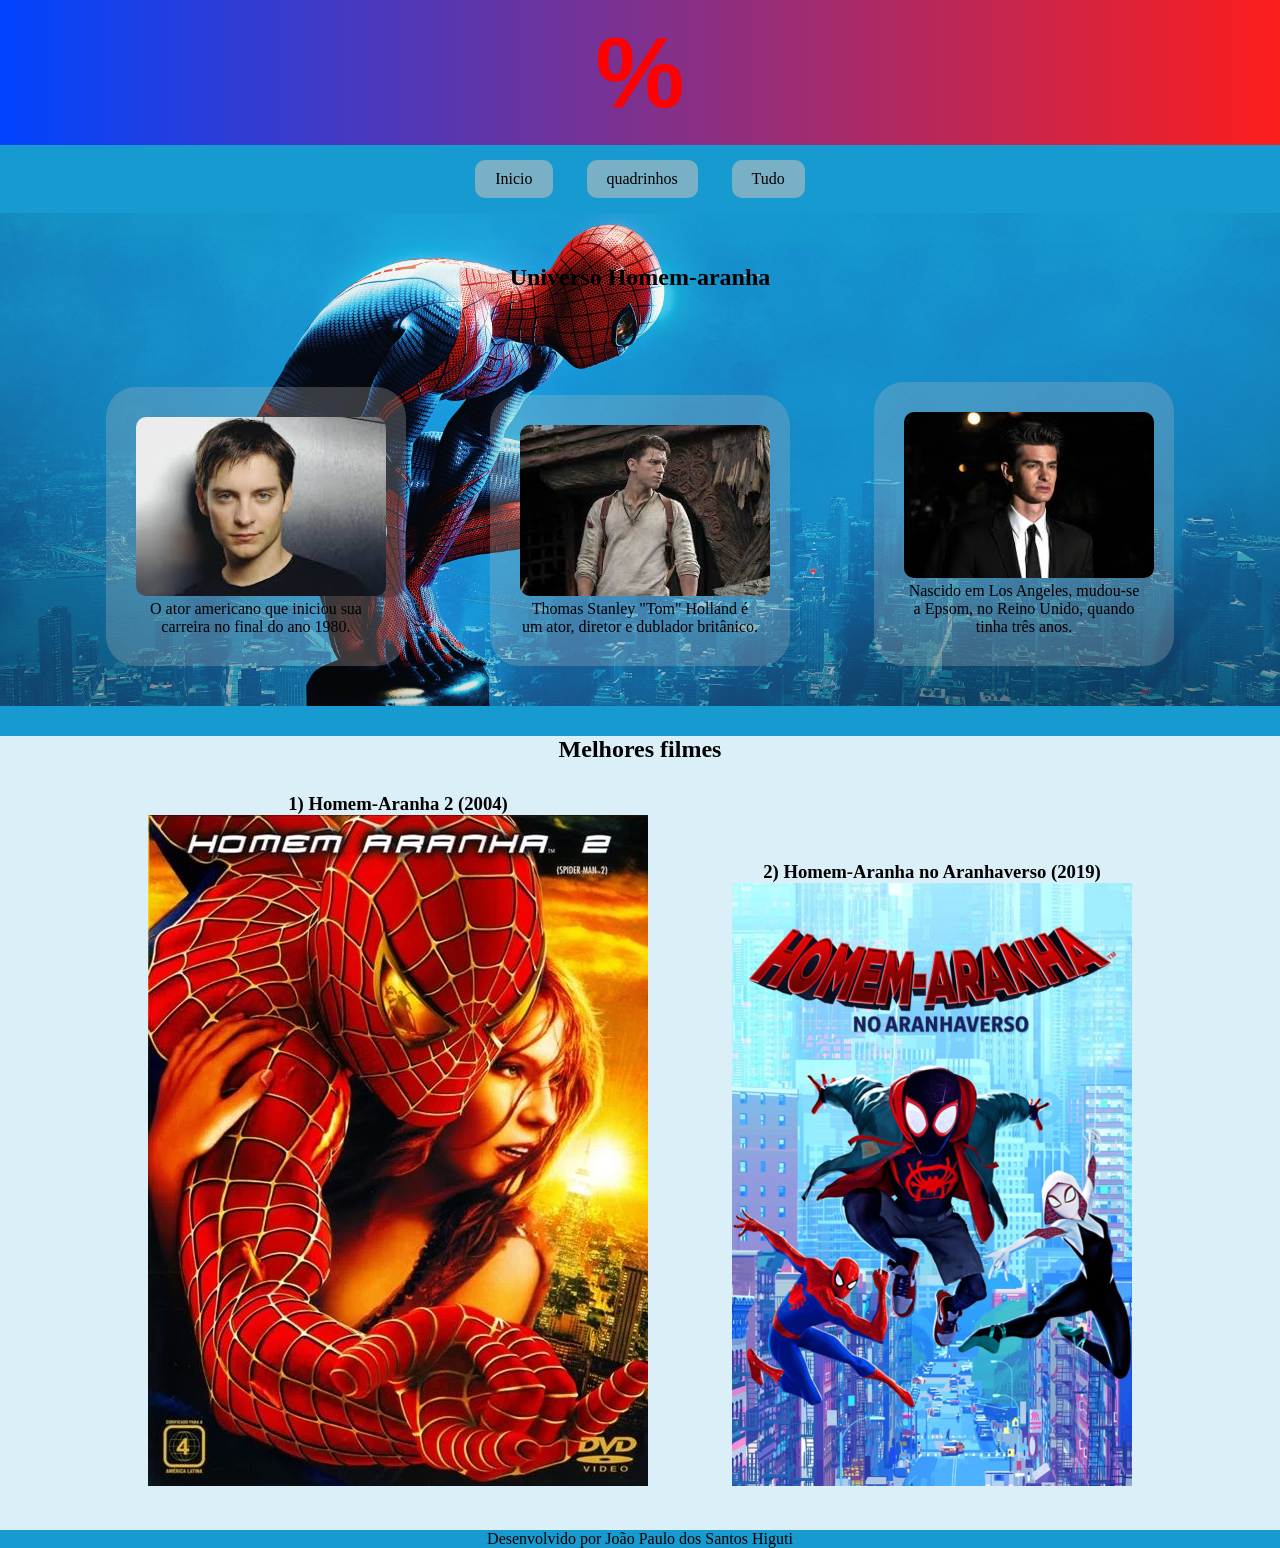
==== index.html @ 2a8a1623 "spider-man" ====
<!DOCTYPE html>
<html lang="pt-br">
<head>
    <meta charset="UTF-8">
    <meta name="viewport" content="width=device-width, initial-scale=1.0">
    <title>Spider-man</title>
    <link rel="stylesheet" href="./style.css">
</head>
<body>
    <header>
        <h1>%</h1>
    </header>
    <nav>
        <a href="./index.html">Inicio</a>
        <a href="./quadrinhos.html">quadrinhos</a>
        <a href="./tudo.html">Tudo</a>
    </nav>
    <main>
        <!--conteudo principald do meu site-->
        <section id="personagens">
            <h2>Universo Homem-aranha</h2>

            <article class="card"><!--tobey maguire-->
                <img src="./imagens/tobey.jpg" alt="">
                <h3></h3>
                <p>O ator americano que iniciou sua carreira no final do ano 1980.</p>
            </article>
            <article class="card"><!--tom holland-->
                <img src="./imagens/tom-holland.jpg" alt="">
                <h3></h3>
                <p>Thomas Stanley "Tom" Holland é um ator, diretor e dublador britânico.</p>
            </article>
            <article class="card"><!--Andrew Garfield-->
                <img src="./imagens/andrew.jfif" alt="">
                <h3></h3>
                <p> Nascido em Los Angeles, mudou-se a Epsom, no Reino Unido, quando tinha três anos.</p>
            </article>
        </section>
        <section id="section-filmes">
            <h2>Melhores filmes</h2>
            <article class="filmes">
                <h3>1) Homem-Aranha 2 (2004)</h3>
                <img src="./imagens/homem-aranha 2.jpg" alt="">
            </article>
            <article class="filmes">
                <h3>2) Homem-Aranha no Aranhaverso (2019)</h3>
                <img src="./imagens/homem-aranha-no-aranhaverso-poster.webp" alt="">
            </article>
        </section>
    </main>
    <footer> <!--parte do rodapé da pagina-->
        <p>Desenvolvido por João Paulo dos Santos Higuti</p>
    </footer>
</body>
</html>
---- style.css ----
@import url('https://fonts.cdnfonts.com/css/the-amazing-spider-man'); /*fonte para titulo e paragrafo*/
/* reset basico */
 
*{
    box-sizing: border-box;
    margin: 0%; /* o espaço de fora da caixa, margem de fora */
    padding: 0%; /* espaço de dentro, como uma margem */
}
body {
    text-align: center;
    background-color: rgb(23, 154, 208);
    color: rgb(0, 0, 0);
    
}
header {
    color: #ff0000;
    padding: 15px;
    background: #0044FF;
    background: linear-gradient(90deg, rgba(0, 68, 255, 1) 0%, rgba(253, 29, 29, 1) 100%);
    
}
nav a {
    text-decoration: none;
    color: #000000;
    display: inline-block; /* deixa os itens de lado a lado */
    margin: 15px;
    padding: 10px 20px;
    background-color: #c0c0c096;
    border-radius: 10px;
}
nav a:hover { /* o nav a:hover serve para quando você passar seu mause em cima vai ter uma alteração */
    background-color: #b1b1b196; /* cor na parte de contorno dos cards */
    font-size: 20px;
    color: white;
}
.card { /* article dos cards dos personagens */
    width: 300px;
    display: inline-block;
    margin: 40px;
    padding: 30px;
    background-color: rgba(187, 187, 187, 0.274);
    border-radius: 30px;
    text-align: center;
}
.card img { /* as fotos dentro do card */
    width: 100%;
    width: 250px; 
    border-radius: 10px;
    object-fit: cover;
}
h1 {
    font-family: 'THE AMAZING SPIDER-MAN', sans-serif; /* fonte do homem aranha */
    font-size: 100px;
}
#personagens {
    background-image: url(./imagens/marvels-spider-man-3840x2160-11821.jpeg);
    
    /* alterar o tamnha da imagem, eu vou usar o background-size - cover, contrain 
    não repetir a imagem varias vezes - background-repeat:no repeat mudar a posição da imagem - backgound position */
    background-size: cover;
    background-repeat: no-repeat;
    background-position: 100%;
    
}
#personagens h2{
    padding: 51px;
    color: #000000;
}
.filmes {
    display: inline-block; display; /* para cards */
    padding: 15px;
    margin: 10px;
    border-radius: 10px;
    padding: 30px;
    padding-top: 20px;
}
#section-filmes {
    margin-top: 30px;
    background-color: rgba(255, 255, 255, 0.842);
    

}
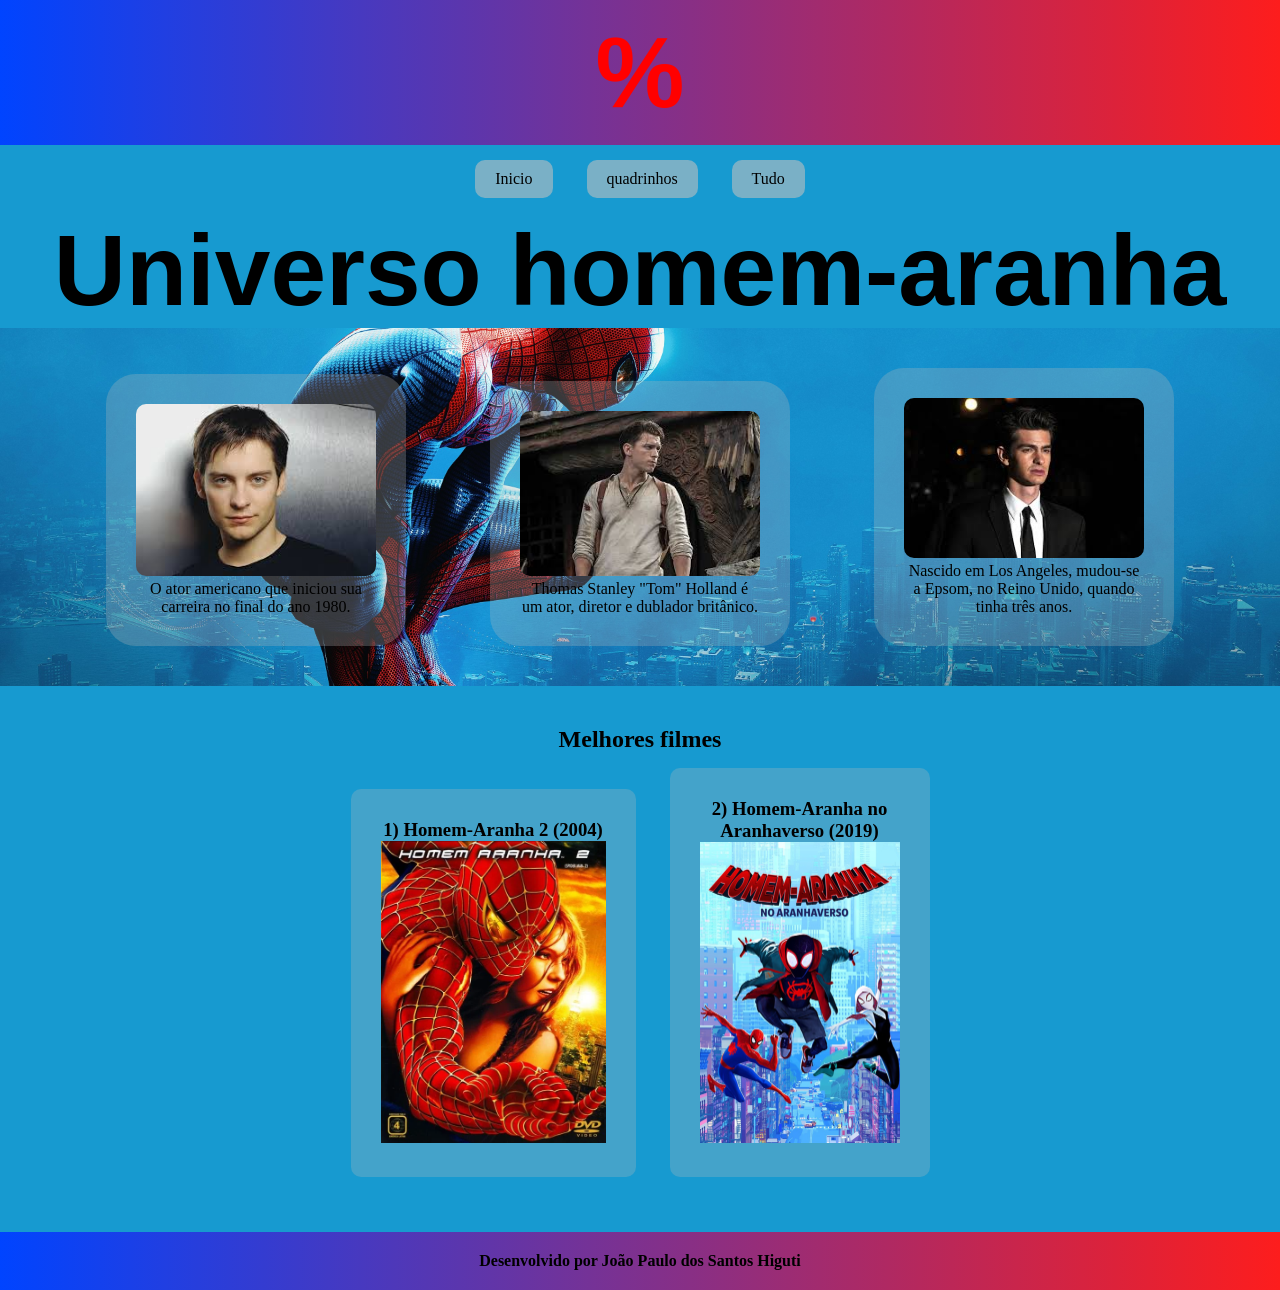
==== commit 7d95a146: "spider-2" ====
--- a/index.html
+++ b/index.html
@@ -1,25 +1,28 @@
 <!DOCTYPE html>
 <html lang="pt-br">
+
 <head>
     <meta charset="UTF-8">
     <meta name="viewport" content="width=device-width, initial-scale=1.0">
     <title>Spider-man</title>
     <link rel="stylesheet" href="./style.css">
+    <link rel="shortcut icon" href="imagens/favi_icon.png" type="image/x-icon">
 </head>
+
 <body>
     <header>
         <h1>%</h1>
     </header>
     <nav>
         <a href="./index.html">Inicio</a>
-        <a href="./quadrinhos.html">quadrinhos</a>
+        <a href="./personagens.html">quadrinhos</a>
         <a href="./tudo.html">Tudo</a>
     </nav>
     <main>
         <!--conteudo principald do meu site-->
+
+        <h1>Universo homem-aranha</h1>
         <section id="personagens">
-            <h2>Universo Homem-aranha</h2>
-
             <article class="card"><!--tobey maguire-->
                 <img src="./imagens/tobey.jpg" alt="">
                 <h3></h3>
@@ -40,16 +43,20 @@
             <h2>Melhores filmes</h2>
             <article class="filmes">
                 <h3>1) Homem-Aranha 2 (2004)</h3>
-                <img src="./imagens/homem-aranha 2.jpg" alt="">
+                <img src="./imagens/homem-aranha 2.jpg" alt="" width="225px">
             </article>
             <article class="filmes">
-                <h3>2) Homem-Aranha no Aranhaverso (2019)</h3>
-                <img src="./imagens/homem-aranha-no-aranhaverso-poster.webp" alt="">
+                <h3>2) Homem-Aranha no<br> Aranhaverso (2019)</h3>
+                <img src="./imagens/homem-aranha-no-aranhaverso-poster.webp" alt="" width=200px;>
             </article>
         </section>
     </main>
     <footer> <!--parte do rodapé da pagina-->
-        <p>Desenvolvido por João Paulo dos Santos Higuti</p>
+        <strong>
+            <p>Desenvolvido por João Paulo dos Santos Higuti</p>
+        </strong>
+
     </footer>
 </body>
+
 </html>
--- a/style.css
+++ b/style.css
@@ -11,6 +11,7 @@
     text-align: center;
     background-color: rgb(23, 154, 208);
     color: rgb(0, 0, 0);
+
     
 }
 header {
@@ -32,6 +33,7 @@
 nav a:hover { /* o nav a:hover serve para quando você passar seu mause em cima vai ter uma alteração */
     background-color: #b1b1b196; /* cor na parte de contorno dos cards */
     font-size: 20px;
+    padding: 15px;
     color: white;
 }
 .card { /* article dos cards dos personagens */
@@ -44,8 +46,7 @@
     text-align: center;
 }
 .card img { /* as fotos dentro do card */
-    width: 100%;
-    width: 250px; 
+    width: 100%; 
     border-radius: 10px;
     object-fit: cover;
 }
@@ -64,22 +65,34 @@
     
 }
 #personagens h2{
-    padding: 51px;
+    padding: 50px;
     color: #000000;
 }
 .filmes {
-    display: inline-block; display; /* para cards */
-    padding: 15px;
-    margin: 10px;
+    display: inline-block;
+    box-sizing: border-box;
+    margin: 15px;
+    padding: 30px;
+    text-align: center;
+    background-color: rgba(187, 187, 187, 0.274);
     border-radius: 10px;
-    padding: 30px;
-    padding-top: 20px;
-}
-#section-filmes {
-    margin-top: 30px;
-    background-color: rgba(255, 255, 255, 0.842);
     
 
 }
+#section-filmes {
+    display: inline-block; /* para cards */
+    padding: 20px;
+    margin: 20px;
+    border-radius: 10px;
+    
 
+}
+footer{
+    padding: 20px;
+    background: linear-gradient(90deg, rgba(0, 68, 255, 1) 0%, rgba(253, 29, 29, 1) 100%);
+    
+}
 
+#titulo_principal{
+    color: yellow;
+}
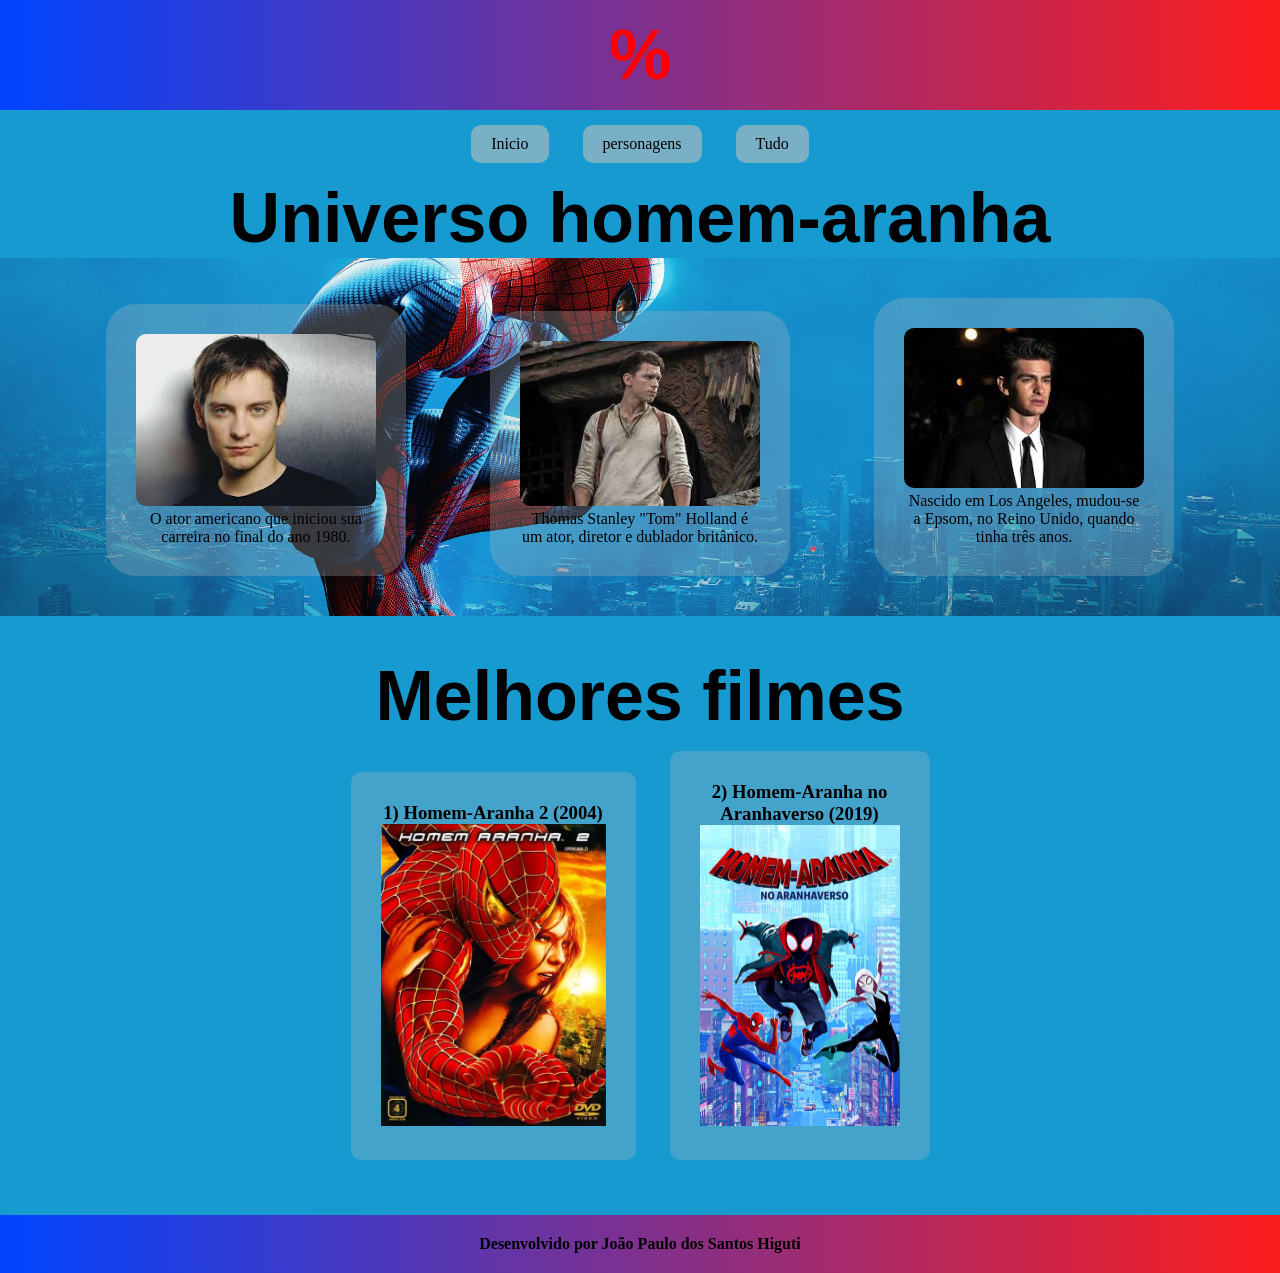
==== commit 10c16cad: "spiders" ====
--- a/index.html
+++ b/index.html
@@ -6,6 +6,7 @@
     <meta name="viewport" content="width=device-width, initial-scale=1.0">
     <title>Spider-man</title>
     <link rel="stylesheet" href="./style.css">
+    
     <link rel="shortcut icon" href="imagens/favi_icon.png" type="image/x-icon">
 </head>
 
@@ -15,7 +16,7 @@
     </header>
     <nav>
         <a href="./index.html">Inicio</a>
-        <a href="./personagens.html">quadrinhos</a>
+        <a href="./personagens.html">personagens</a>
         <a href="./tudo.html">Tudo</a>
     </nav>
     <main>
--- a/style.css
+++ b/style.css
@@ -52,7 +52,11 @@
 }
 h1 {
     font-family: 'THE AMAZING SPIDER-MAN', sans-serif; /* fonte do homem aranha */
-    font-size: 100px;
+    font-size: 70px;
+}
+h2 {
+    font-family: 'THE AMAZING SPIDER-MAN', sans-serif; /* fonte do homem aranha */
+    font-size: 70px;
 }
 #personagens {
     background-image: url(./imagens/marvels-spider-man-3840x2160-11821.jpeg);
@@ -95,4 +99,4 @@
 
 #titulo_principal{
     color: yellow;
-}+}
